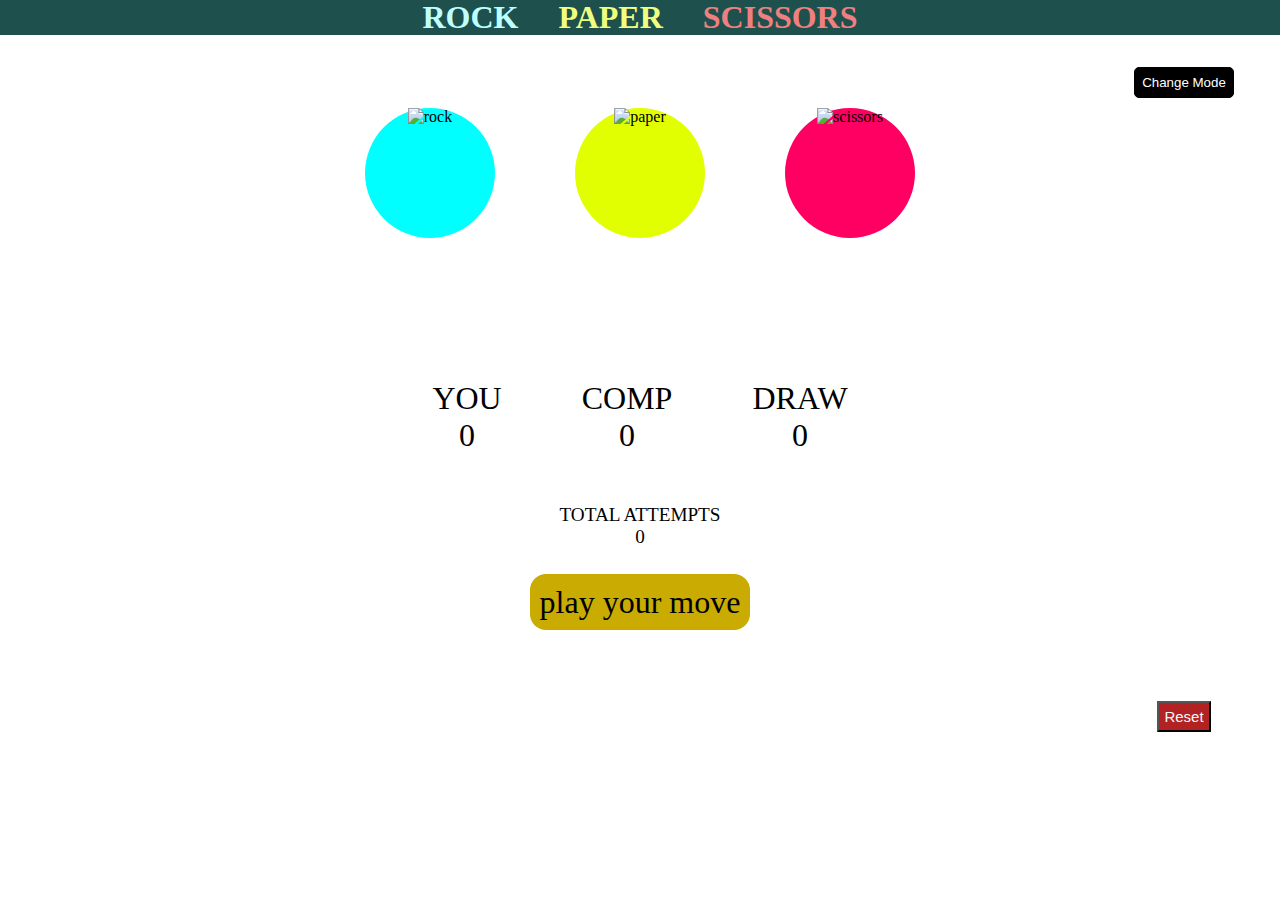
==== index.html @ 97a6a0c7 "Update and rename game.html to index.html" ====
<!DOCTYPE html>
<html lang="en">
    <head>
        <meta charset="UTF-8">
        <meta name="viewport" content="width=device-width, initial-scale=1.0">
        <title>rock paper scissors</title>
        <link rel="stylesheet" href="game.css">
    </head>
    <body>
        <h1><span id="r">ROCK</span> &nbsp&nbsp&nbsp&nbsp<span id="p">PAPER</span>&nbsp&nbsp&nbsp&nbsp <span id="s">SCISSORS</span> </h1>
        <button id="mode">Change Mode</button>
        <div id="maxsize">  
            <div class="choices">
        <div class="choice" id="rock">
            <img src="img\rock.png" alt="rock">
        </div>
        <div class="choice" id="paper">
            <img src="img\paper.png" alt="paper">
        </div>
        <div class="choice" id="scissors">
            <img src="img\scissor.png" alt="scissors">
        </div>
    </div>
</div>
    <br><br><br><br>
    <div>
    <div class="scoreboard">
        <div class="score">
            <p>YOU</p>
            <p id="userscore">0</p>
        </div>
        <div class="score">
            <p >COMP</p>
            <p id="compscore">0</p>
        </div>
        <div class="score">
            <p >DRAW</p>
            <p id="drawscore">0</p>
        </div>
    </div>
    <div class="total">
        <p>TOTAL ATTEMPTS</p>
        <p id="attempts">0</p>
    </div>
    <br><br>
    <div class="msg_cont">
        <p id="msg">play your move</p>
    </div>
    <button id="rst">Reset</button>
</div>
<script src="game.js"></script>
<script src="mode.js"></script>
</body>
</html>
---- game.css ----
*{
    margin: 0px;
    padding: 0px;
    text-align: center;
}
h1{
    background-color:rgb(30, 80, 77);
    line-height: 35px;
    height: 35px;
}
#r{
    color:rgb(190, 255, 255)
}
#p{
    color: rgb(240, 255, 128);
}
#s{
    color:lightcoral
}
.choice{
    height: 130px;
    width: 130px;
}
img{
    height: 130px;
    width: 130px;
    object-fit: cover;
}
#rock{
    background-color: aqua;
    border-radius: 50%;
}
#paper{
    
    background-color: rgb(225, 255, 0);
    border-radius: 50%;
}
#scissors{
    background-color: rgb(255, 0, 98);
    border-radius: 50%;
}
.choices{
    display: flex;
    justify-content: center;
    gap: 5rem;
    margin-top: 10px;
}
.choice:hover{
    height: 150px;
    width: 150px;
    cursor: pointer;
}
.choice:active{
    opacity: 50%;
}
img:hover{
    height: 150px;
    width: 150px;
}
.scoreboard{
    display: flex;
    justify-content: center;
    gap: 5rem;
    margin-top: 100px;
    font-size:xx-large;
}
.total{
    margin-top: 50px;
    font-size: larger;
}
#maxsize{
    max-height: 100px;
}
#msg{
   margin-top: 1000px;
    background-color:rgb(201, 171, 2);
    display: inline;
    padding: 10px;
    font-size: xx-large;
    font-weight:400;
    border-radius: 1rem;
}
#mode{
    margin-top: 2rem;
    margin-left: 85%;
    margin-bottom: 0rem;
    background-color: black;
    color: white;
    padding:7px;
    font-family: 'Lucida Sans', 'Lucida Sans Regular', 'Lucida Grande', 'Lucida Sans Unicode', Geneva, Verdana, sans-serif;
    border: 1px solid black;
    border-radius: 5px;
}
#mode:hover{
    cursor: pointer;
}
#mode:active{
    opacity: 70%;
}
#rst{
    margin-top: 5rem;
    margin-left: 85%;
    background-color: firebrick;
    color: aliceblue;
    padding: 5px;
    font-family: 'Gill Sans', 'Gill Sans MT', Calibri, 'Trebuchet MS', sans-serif;
    font-size: 15px;
}
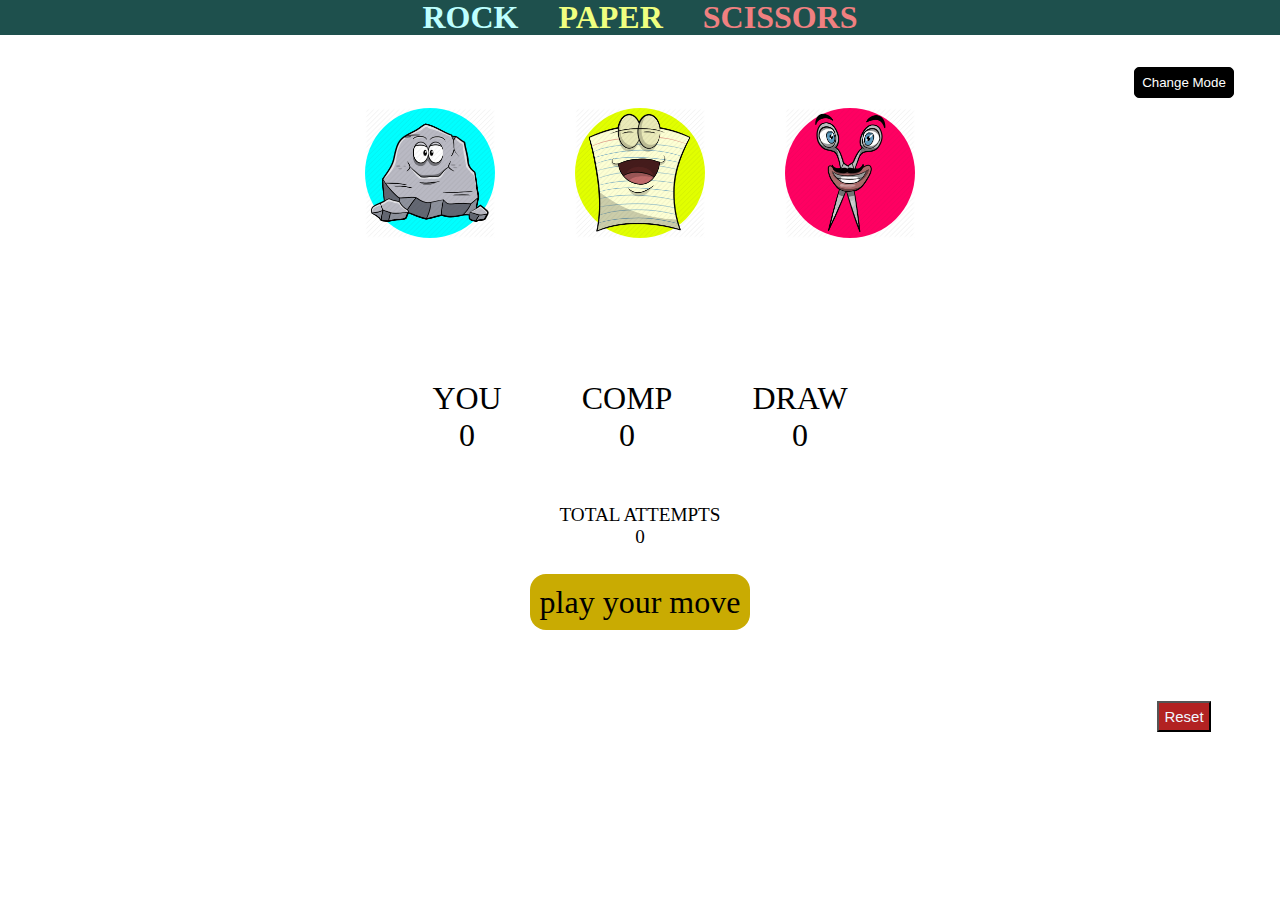
==== commit 3d2a9dbd: "Update index.html" ====
--- a/index.html
+++ b/index.html
@@ -12,13 +12,13 @@
         <div id="maxsize">  
             <div class="choices">
         <div class="choice" id="rock">
-            <img src="img\rock.png" alt="rock">
+            <img src="rock.png" alt="rock">
         </div>
         <div class="choice" id="paper">
-            <img src="img\paper.png" alt="paper">
+            <img src="paper.png" alt="paper">
         </div>
         <div class="choice" id="scissors">
-            <img src="img\scissor.png" alt="scissors">
+            <img src="scissor.png" alt="scissors">
         </div>
     </div>
 </div>
